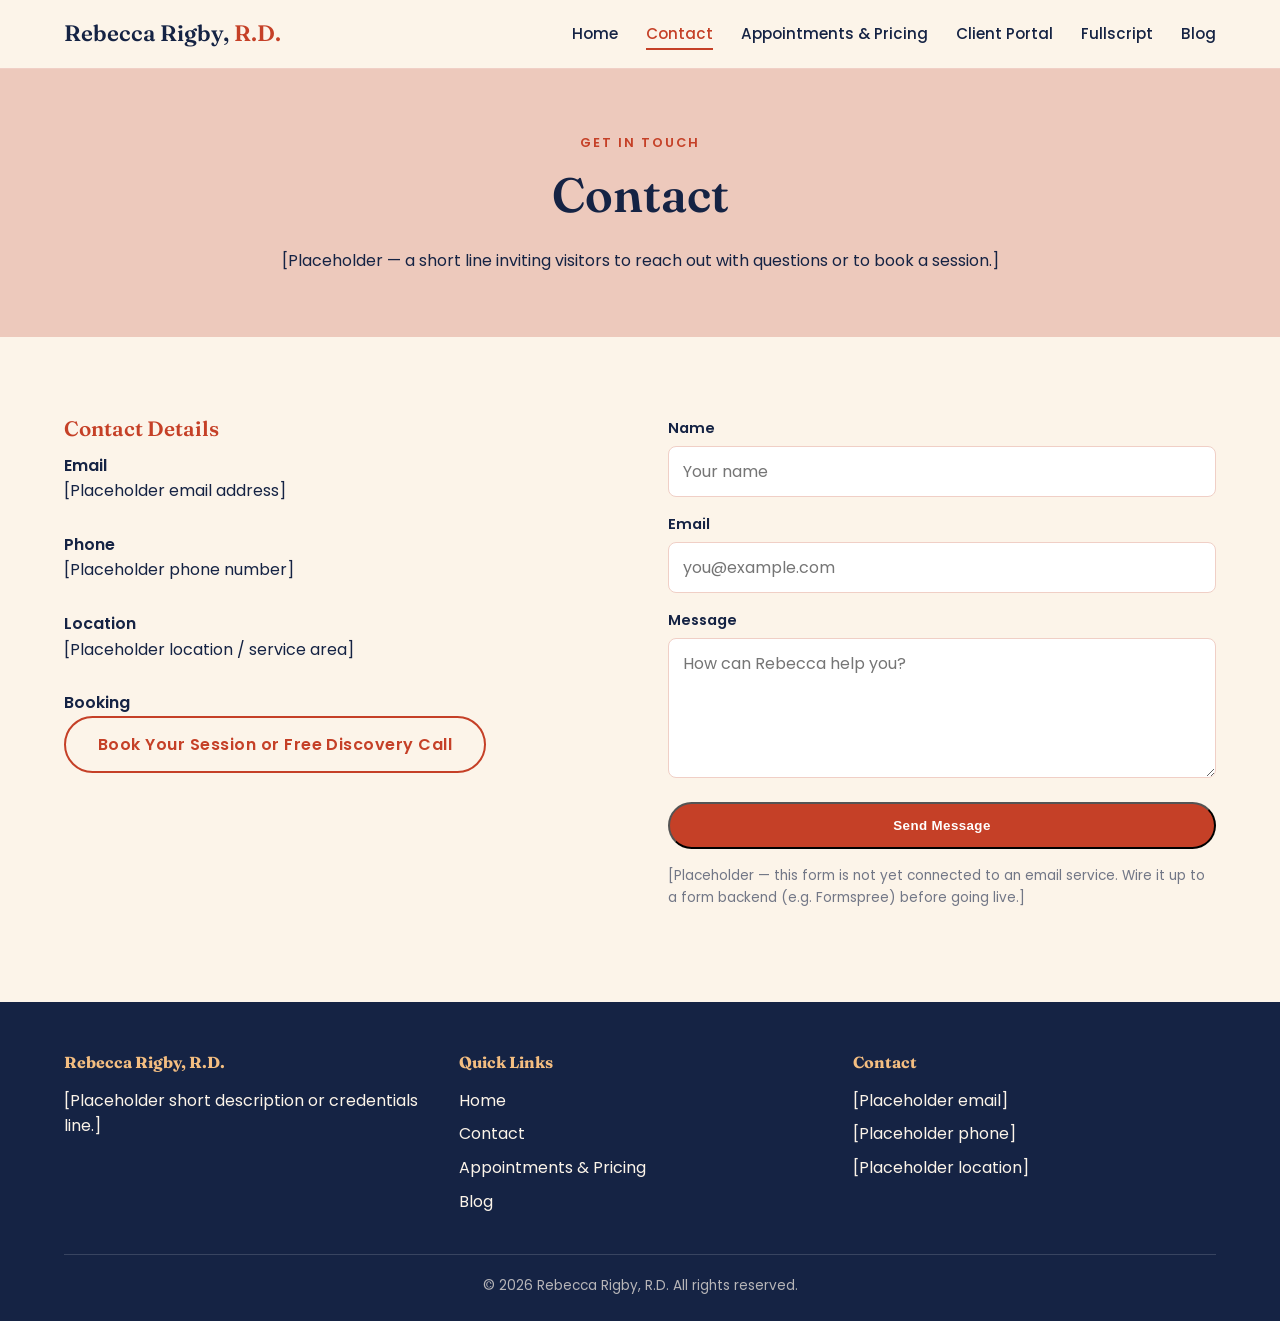
==== contact.html @ 744b4760 "init" ====
<!DOCTYPE html>
<html lang="en">
<head>
  <meta charset="UTF-8">
  <meta name="viewport" content="width=device-width, initial-scale=1.0">
  <title>Contact | Rebecca Rigby, R.D.</title>
  <link rel="preconnect" href="https://fonts.googleapis.com">
  <link href="https://fonts.googleapis.com/css2?family=Fraunces:wght@500;600;700&family=Poppins:wght@400;500;600&display=swap" rel="stylesheet">
  <link rel="stylesheet" href="css/style.css">
</head>
<body>

  <header class="site-header">
    <div class="container">
      <a href="index.html" class="logo">Rebecca Rigby, <span>R.D.</span></a>
      <button class="nav-toggle" aria-label="Toggle navigation">
        <span></span><span></span><span></span>
      </button>
      <nav class="main-nav">
        <ul>
          <li><a href="index.html">Home</a></li>
          <li><a href="contact.html" class="active">Contact</a></li>
          <li><a href="#">Appointments &amp; Pricing</a></li>
          <li><a href="#">Client Portal</a></li>
          <li><a href="#">Fullscript</a></li>
          <li><a href="#">Blog</a></li>
        </ul>
      </nav>
    </div>
  </header>

  <section class="page-header">
    <div class="container">
      <p class="eyebrow">Get In Touch</p>
      <h1>Contact</h1>
      <p>[Placeholder — a short line inviting visitors to reach out with questions or to book a session.]</p>
    </div>
  </section>

  <section class="contact-section">
    <div class="container">
      <div class="contact-info">
        <h3>Contact Details</h3>
        <div class="contact-info-item">
          <div class="label">Email</div>
          <div>[Placeholder email address]</div>
        </div>
        <div class="contact-info-item">
          <div class="label">Phone</div>
          <div>[Placeholder phone number]</div>
        </div>
        <div class="contact-info-item">
          <div class="label">Location</div>
          <div>[Placeholder location / service area]</div>
        </div>
        <div class="contact-info-item">
          <div class="label">Booking</div>
          <a href="#" class="btn btn-outline">Book Your Session or Free Discovery Call</a>
        </div>
      </div>

      <form class="contact-form">
        <div>
          <label for="name">Name</label>
          <input type="text" id="name" name="name" placeholder="Your name">
        </div>
        <div>
          <label for="email">Email</label>
          <input type="email" id="email" name="email" placeholder="you@example.com">
        </div>
        <div>
          <label for="message">Message</label>
          <textarea id="message" name="message" placeholder="How can Rebecca help you?"></textarea>
        </div>
        <button type="submit" class="btn">Send Message</button>
        <p class="form-note">[Placeholder — this form is not yet connected to an email service. Wire it up to a form backend (e.g. Formspree) before going live.]</p>
      </form>
    </div>
  </section>

  <footer class="site-footer">
    <div class="container">
      <div class="footer-grid">
        <div>
          <h4>Rebecca Rigby, R.D.</h4>
          <p>[Placeholder short description or credentials line.]</p>
        </div>
        <div>
          <h4>Quick Links</h4>
          <ul>
            <li><a href="index.html">Home</a></li>
            <li><a href="contact.html">Contact</a></li>
            <li><a href="#">Appointments &amp; Pricing</a></li>
            <li><a href="#">Blog</a></li>
          </ul>
        </div>
        <div>
          <h4>Contact</h4>
          <ul>
            <li>[Placeholder email]</li>
            <li>[Placeholder phone]</li>
            <li>[Placeholder location]</li>
          </ul>
        </div>
      </div>
      <div class="footer-bottom">
        &copy; 2026 Rebecca Rigby, R.D. All rights reserved.
      </div>
    </div>
  </footer>

  <script src="js/script.js"></script>
</body>
</html>
---- css/style.css ----
/* Rebecca Rigby, R.D. — site styles
   Layout/structure inspired by deannafordnutrition.com
   Color palette inspired by alixturoffnutrition.com */

:root {
  --color-cream: #FCF4E9;
  --color-cream-deep: #FCECD9;
  --color-blush: #F0CFC6;
  --color-blush-deep: #EDC9BC;
  --color-peach: #F4BE81;
  --color-coral: #EB9F82;
  --color-rust: #C54027;
  --color-rust-dark: #A83420;
  --color-navy: #152344;
  --color-white: #FFFFFF;

  --font-heading: 'Fraunces', Georgia, serif;
  --font-body: 'Poppins', -apple-system, BlinkMacSystemFont, sans-serif;

  --max-width: 1200px;
}

* {
  box-sizing: border-box;
}

html {
  scroll-behavior: smooth;
}

body {
  margin: 0;
  font-family: var(--font-body);
  color: var(--color-navy);
  background: var(--color-cream);
  line-height: 1.6;
}

h1, h2, h3 {
  font-family: var(--font-heading);
  font-weight: 600;
  line-height: 1.2;
  margin: 0 0 0.5em;
}

h1 { font-size: clamp(2rem, 4vw, 3rem); }
h2 { font-size: clamp(1.6rem, 3vw, 2.2rem); }
h3 { font-size: 1.3rem; }

p { margin: 0 0 1em; }

a {
  color: inherit;
  text-decoration: none;
}

img {
  max-width: 100%;
  display: block;
}

.container {
  max-width: var(--max-width);
  margin: 0 auto;
  padding: 0 24px;
}

.eyebrow {
  text-transform: uppercase;
  letter-spacing: 0.15em;
  font-size: 0.8rem;
  font-weight: 600;
  color: var(--color-rust);
}

/* Buttons */
.btn {
  display: inline-block;
  padding: 14px 32px;
  background: var(--color-rust);
  color: var(--color-white);
  border-radius: 999px;
  font-weight: 600;
  letter-spacing: 0.03em;
  transition: background 0.2s ease, transform 0.2s ease;
}

.btn:hover {
  background: var(--color-rust-dark);
  transform: translateY(-1px);
}

.btn-outline {
  background: transparent;
  border: 2px solid var(--color-rust);
  color: var(--color-rust);
}

.btn-outline:hover {
  background: var(--color-rust);
  color: var(--color-white);
}

/* Header */
.site-header {
  position: sticky;
  top: 0;
  z-index: 100;
  background: var(--color-cream);
  border-bottom: 1px solid var(--color-blush);
}

.site-header .container {
  display: flex;
  align-items: center;
  justify-content: space-between;
  padding-top: 16px;
  padding-bottom: 16px;
}

.logo {
  font-family: var(--font-heading);
  font-size: 1.4rem;
  font-weight: 600;
  color: var(--color-navy);
}

.logo span {
  color: var(--color-rust);
}

.nav-toggle {
  display: none;
  flex-direction: column;
  gap: 5px;
  background: none;
  border: none;
  cursor: pointer;
  padding: 8px;
}

.nav-toggle span {
  width: 24px;
  height: 2px;
  background: var(--color-navy);
}

.main-nav ul {
  display: flex;
  gap: 28px;
  list-style: none;
  margin: 0;
  padding: 0;
}

.main-nav a {
  font-size: 0.95rem;
  font-weight: 500;
  color: var(--color-navy);
  padding-bottom: 4px;
  border-bottom: 2px solid transparent;
  transition: border-color 0.2s ease, color 0.2s ease;
}

.main-nav a:hover,
.main-nav a.active {
  color: var(--color-rust);
  border-bottom-color: var(--color-rust);
}

/* Hero */
.hero {
  background: var(--color-blush-deep);
}

.hero .container {
  display: grid;
  grid-template-columns: 1fr 1fr;
  align-items: stretch;
  gap: 0;
  padding: 0;
}

.hero-text {
  padding: 80px 48px;
  display: flex;
  flex-direction: column;
  justify-content: center;
}

.hero-text p {
  font-size: 1.05rem;
}

.hero-image {
  min-height: 420px;
  background: linear-gradient(135deg, var(--color-peach), var(--color-coral));
  display: flex;
  align-items: center;
  justify-content: center;
}

.placeholder-box {
  color: rgba(21, 35, 68, 0.55);
  font-family: var(--font-body);
  font-size: 0.95rem;
  text-align: center;
  border: 2px dashed rgba(21, 35, 68, 0.3);
  padding: 24px 32px;
  border-radius: 8px;
  background: rgba(255, 255, 255, 0.25);
}

/* Bio section */
.bio {
  padding: 90px 0;
}

.bio .container {
  display: grid;
  grid-template-columns: 320px 1fr;
  gap: 56px;
  align-items: center;
}

.bio-photo {
  aspect-ratio: 1 / 1;
  border-radius: 50%;
  background: linear-gradient(135deg, var(--color-blush), var(--color-peach));
  display: flex;
  align-items: center;
  justify-content: center;
  overflow: hidden;
}

.bio-photo .placeholder-box {
  border-radius: 50%;
  width: 80%;
  height: 80%;
  display: flex;
  align-items: center;
  justify-content: center;
  border-style: dashed;
}

.bio-photo-img {
  width: 100%;
  height: 100%;
  object-fit: cover;
}

/* Services */
.services {
  padding: 90px 0;
  background: var(--color-cream-deep);
}

.services-header {
  text-align: center;
  max-width: 640px;
  margin: 0 auto 48px;
}

.services-list {
  list-style: none;
  margin: 0 auto 40px;
  padding: 0;
  max-width: 720px;
  display: grid;
  gap: 16px;
}

.services-list li {
  background: var(--color-white);
  border-radius: 12px;
  padding: 18px 24px;
  display: flex;
  align-items: baseline;
  gap: 12px;
  box-shadow: 0 2px 10px rgba(21, 35, 68, 0.05);
}

.services-list li::before {
  content: "\2022";
  color: var(--color-rust);
  font-size: 1.4rem;
  line-height: 1;
}

.services-cta {
  text-align: center;
}

/* Testimonial */
.testimonial {
  padding: 90px 0;
  background: var(--color-navy);
  color: var(--color-cream);
}

.testimonial .container {
  max-width: 760px;
  text-align: center;
}

.testimonial blockquote {
  font-family: var(--font-heading);
  font-size: 1.4rem;
  font-style: italic;
  margin: 0 0 24px;
  line-height: 1.5;
}

.testimonial cite {
  font-style: normal;
  color: var(--color-peach);
  font-weight: 600;
}

/* Page header (non-home pages) */
.page-header {
  padding: 64px 0 48px;
  background: var(--color-blush-deep);
  text-align: center;
}

/* Contact page */
.contact-section {
  padding: 80px 0;
}

.contact-section .container {
  display: grid;
  grid-template-columns: 1fr 1fr;
  gap: 56px;
}

.contact-info h3 {
  color: var(--color-rust);
}

.contact-info-item {
  margin-bottom: 28px;
}

.contact-info-item .label {
  font-weight: 600;
  color: var(--color-navy);
}

.contact-form {
  display: grid;
  gap: 16px;
}

.contact-form label {
  font-weight: 600;
  font-size: 0.9rem;
  display: block;
  margin-bottom: 6px;
}

.contact-form input,
.contact-form textarea {
  width: 100%;
  padding: 12px 14px;
  border: 1px solid var(--color-blush);
  border-radius: 8px;
  font-family: var(--font-body);
  font-size: 1rem;
  background: var(--color-white);
}

.contact-form textarea {
  min-height: 140px;
  resize: vertical;
}

.form-note {
  font-size: 0.85rem;
  color: rgba(21, 35, 68, 0.6);
}

/* Footer */
.site-footer {
  background: var(--color-navy);
  color: var(--color-cream);
  padding: 48px 0 24px;
}

.footer-grid {
  display: grid;
  grid-template-columns: repeat(3, 1fr);
  gap: 32px;
  margin-bottom: 32px;
}

.footer-grid h4 {
  font-family: var(--font-heading);
  margin: 0 0 12px;
  color: var(--color-peach);
}

.footer-grid ul {
  list-style: none;
  margin: 0;
  padding: 0;
}

.footer-grid li {
  margin-bottom: 8px;
}

.footer-grid a:hover {
  color: var(--color-peach);
}

.footer-bottom {
  border-top: 1px solid rgba(255, 255, 255, 0.15);
  padding-top: 20px;
  text-align: center;
  font-size: 0.85rem;
  color: rgba(252, 244, 233, 0.7);
}

/* Responsive */
@media (max-width: 860px) {
  .hero .container,
  .bio .container,
  .contact-section .container {
    grid-template-columns: 1fr;
  }

  .bio-photo {
    width: 220px;
    margin: 0 auto;
  }

  .footer-grid {
    grid-template-columns: 1fr;
  }

  .nav-toggle {
    display: flex;
  }

  .main-nav {
    position: absolute;
    top: 100%;
    left: 0;
    right: 0;
    background: var(--color-cream);
    border-bottom: 1px solid var(--color-blush);
    display: none;
  }

  .main-nav.open {
    display: block;
  }

  .main-nav ul {
    flex-direction: column;
    gap: 0;
    padding: 8px 24px 20px;
  }

  .main-nav li {
    padding: 10px 0;
    border-bottom: 1px solid var(--color-blush);
  }

  .site-header .container {
    position: relative;
  }
}
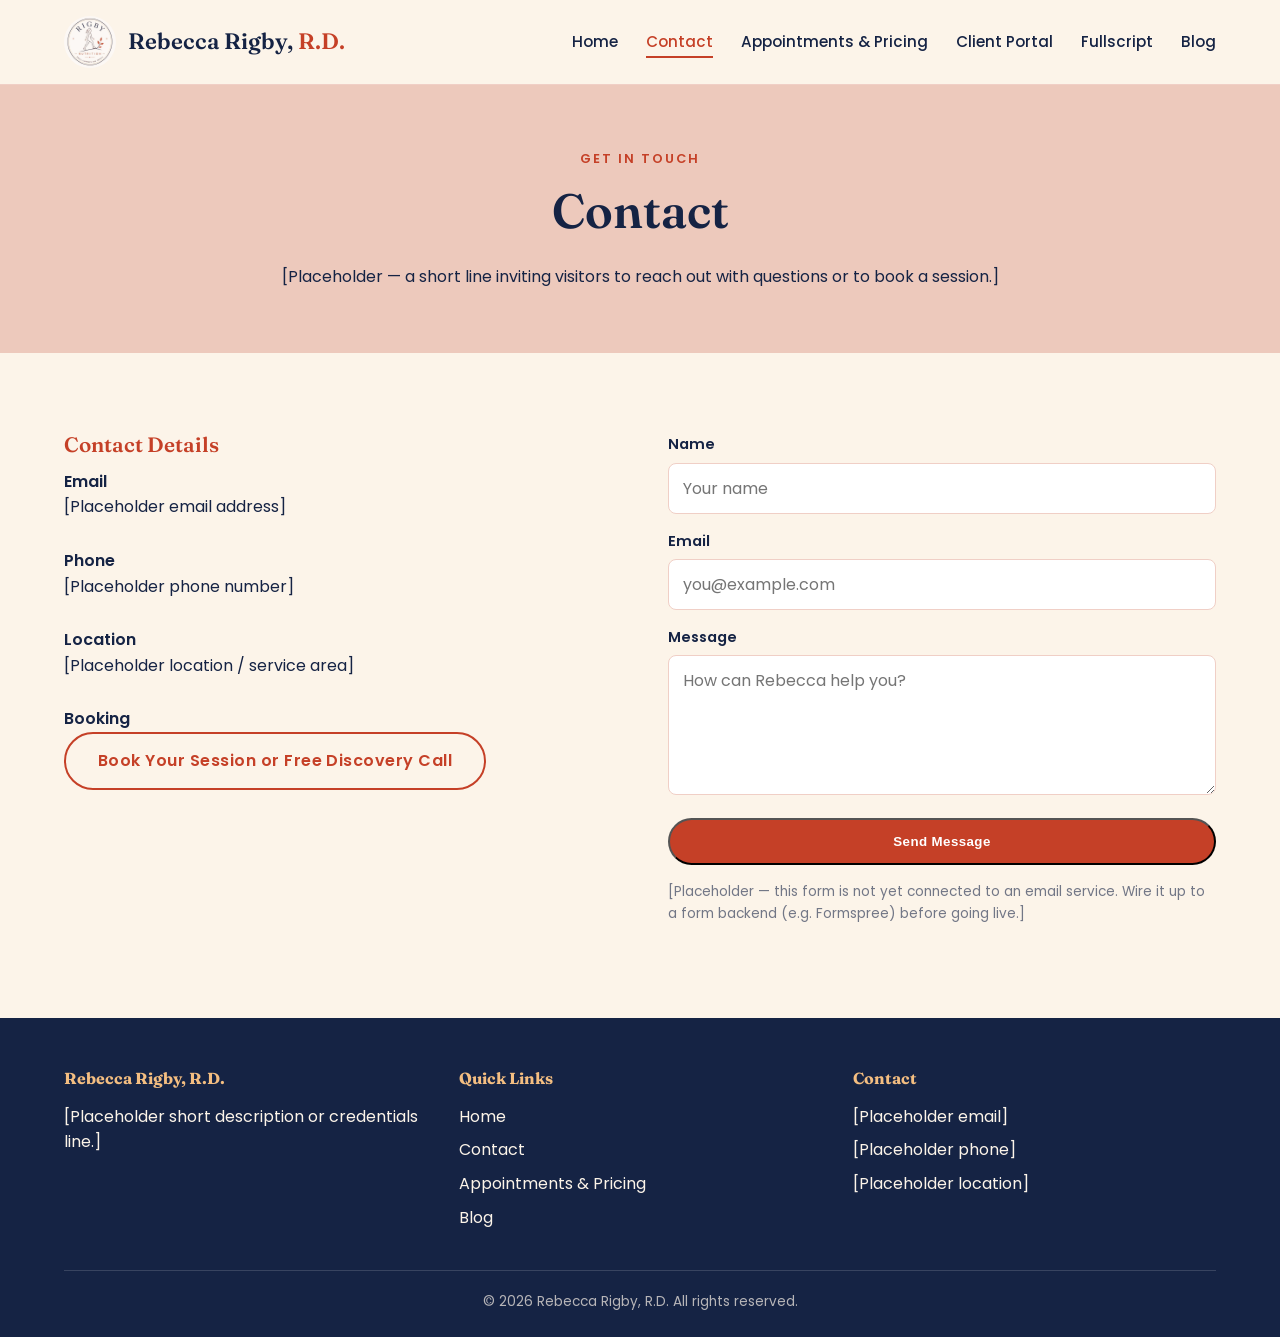
==== commit a7e1c08c: "init 2" ====
--- a/contact.html
+++ b/contact.html
@@ -7,12 +7,16 @@
   <link rel="preconnect" href="https://fonts.googleapis.com">
   <link href="https://fonts.googleapis.com/css2?family=Fraunces:wght@500;600;700&family=Poppins:wght@400;500;600&display=swap" rel="stylesheet">
   <link rel="stylesheet" href="css/style.css">
+  <link rel="icon" type="image/webp" href="assets/rigby-logo.webp">
 </head>
 <body>
 
   <header class="site-header">
     <div class="container">
-      <a href="index.html" class="logo">Rebecca Rigby, <span>R.D.</span></a>
+      <a href="index.html" class="logo">
+        <img src="assets/rigby-logo.webp" alt="Rigby Nutrition" class="logo-mark">
+        <span class="logo-text">Rebecca Rigby, <span class="accent">R.D.</span></span>
+      </a>
       <button class="nav-toggle" aria-label="Toggle navigation">
         <span></span><span></span><span></span>
       </button>
--- a/css/style.css
+++ b/css/style.css
@@ -119,13 +119,22 @@
 }
 
 .logo {
+  display: flex;
+  align-items: center;
+  gap: 12px;
   font-family: var(--font-heading);
   font-size: 1.4rem;
   font-weight: 600;
   color: var(--color-navy);
 }
 
-.logo span {
+.logo-mark {
+  width: 52px;
+  height: 52px;
+  border-radius: 50%;
+}
+
+.logo .accent {
   color: var(--color-rust);
 }
 
